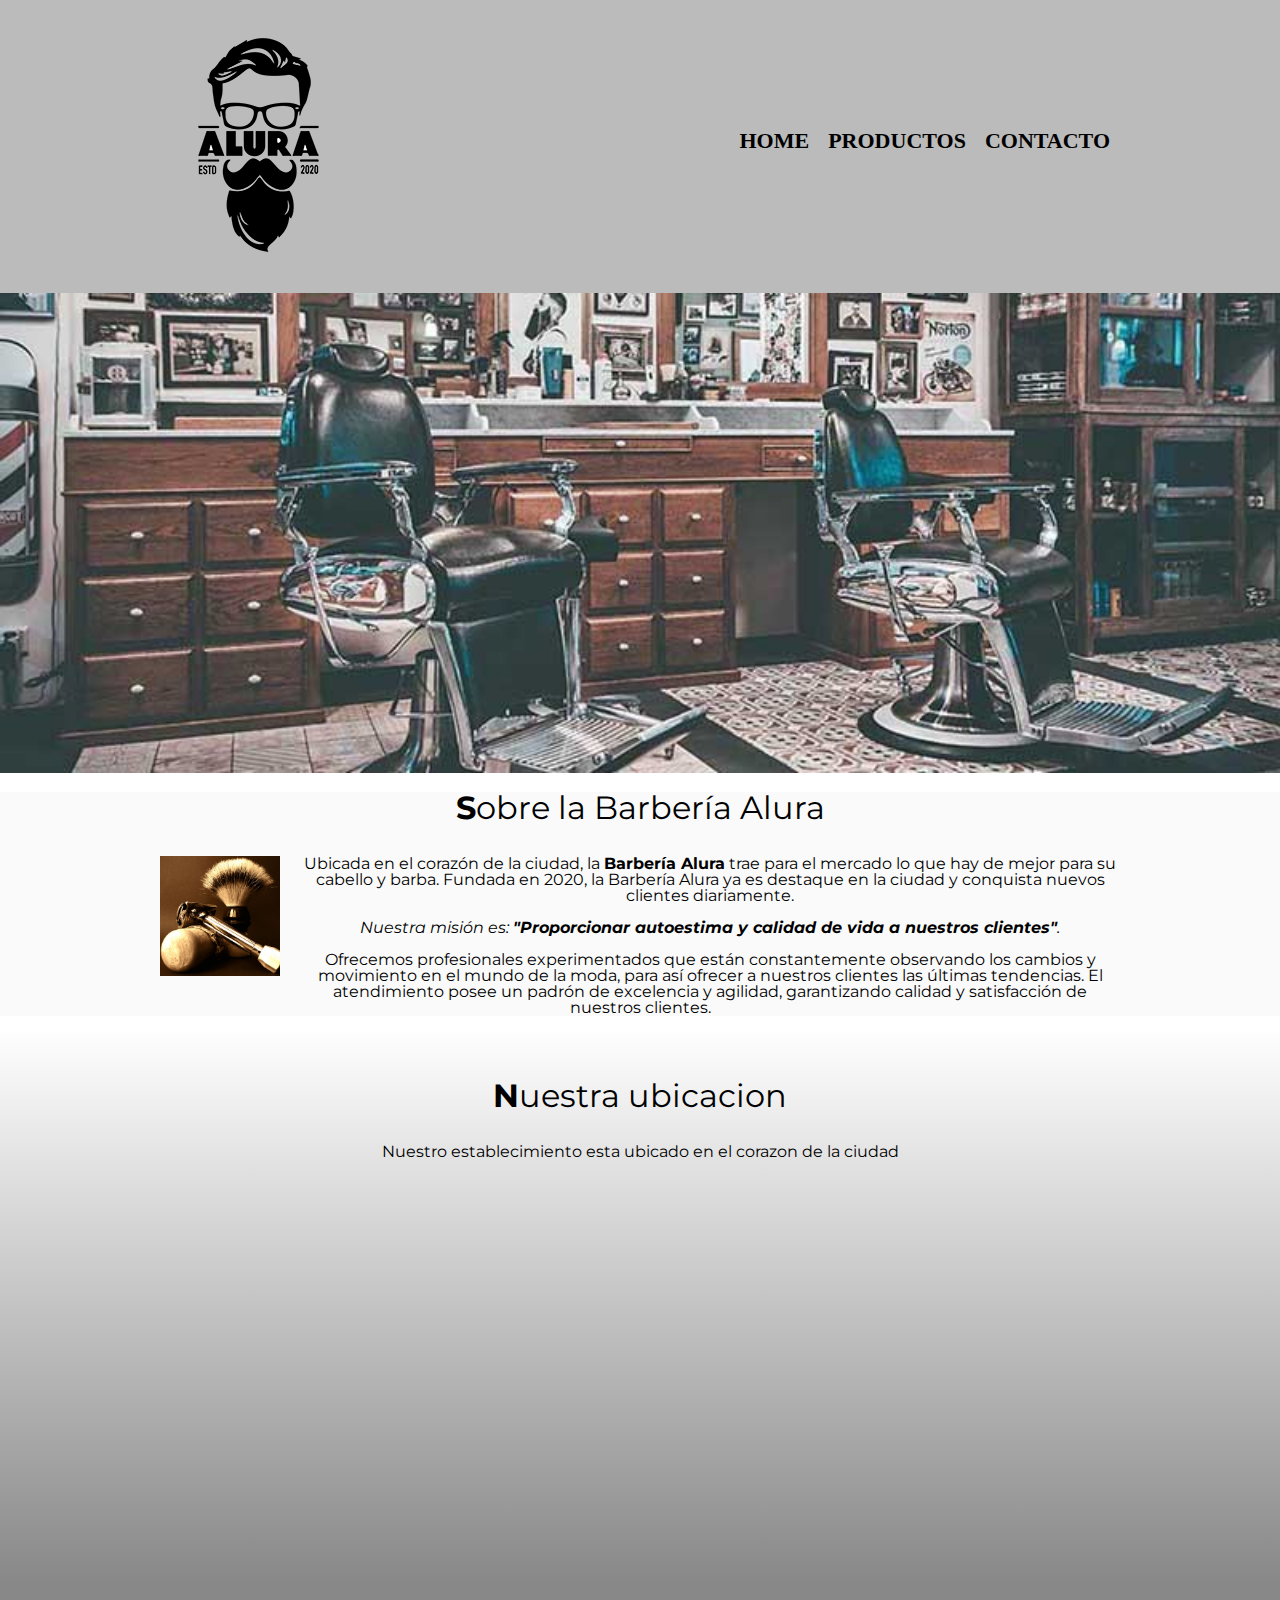
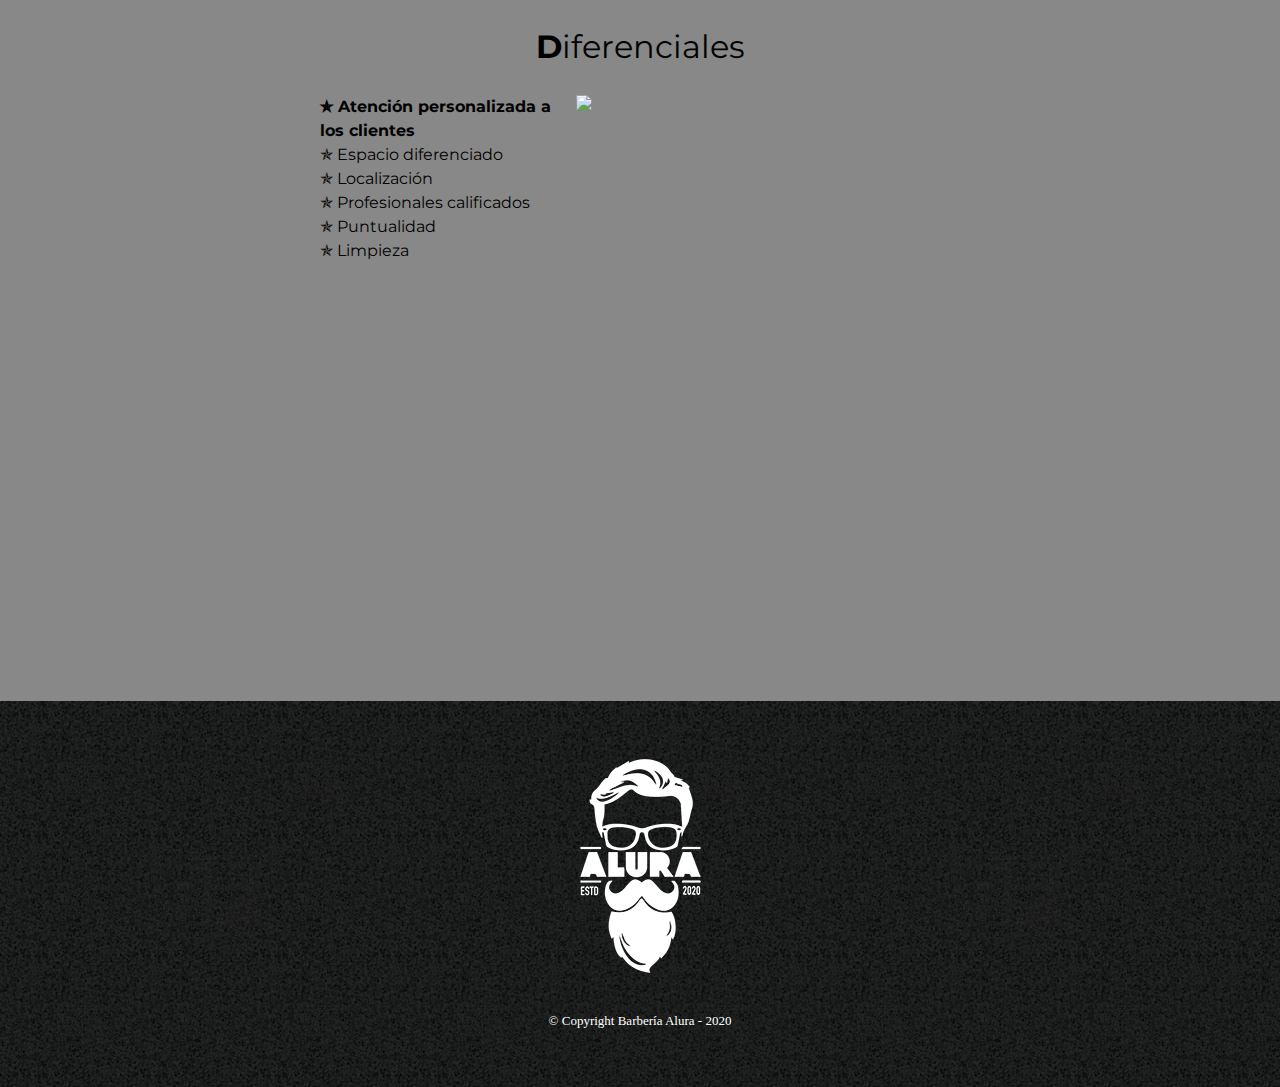
==== index.html @ 91f3987e "Avances curso Alura" ====
<!DOCTYPE html>

<html lang="es">
    
    <head>

        <meta charset="UTF-8"> 
        <title>Barbería Alura</title>
        <link rel="stylesheet" href="reset.css">
        <link rel="stylesheet" href="style.css">

        <link rel="preconnect" href="https://fonts.googleapis.com">
        <link rel="preconnect" href="https://fonts.gstatic.com" crossorigin>
        <link href="https://fonts.googleapis.com/css2?family=Montserrat:wght@300&display=swap" rel="stylesheet">    
    
    </head>

    <body>

        <header>
            <div class="caja">
                <h1><img src="imagenes/logo.png"></h1>
                <nav>
                    <ul>
                        <li><a href="index.html">Home</a></li>
                        <li><a href="productos.html">Productos</a></li>
                        <li><a href="contacto.html">Contacto</a></li>
                    </ul>
                </nav>
            </div>
        </header>

        <img class="banner" src="banner/banner.jpg">

        <main>
            <section class="principal">
                <div class="primer-texto">

                    <h2 class="titulo-principal">Sobre la Barbería Alura</h2>
                    <img class="utensilios" src="imagenes/utensilios[1].jpg" alt="utensilios de un barbero">
        
                    <p>Ubicada en el corazón de la ciudad, la <strong>Barbería Alura</strong> trae para el mercado lo que hay de mejor para su cabello y barba. Fundada en 2020, la Barbería Alura ya es destaque en la ciudad y conquista nuevos clientes diariamente.</p>
        
                    <p id="mision"><em>Nuestra misión es: <strong>"Proporcionar autoestima y calidad de vida a nuestros clientes"</strong>.</em></p>
        
                    <p>Ofrecemos profesionales experimentados que están constantemente observando los cambios y movimiento en el mundo de la moda, para así ofrecer a nuestros clientes las últimas tendencias. El atendimiento posee un padrón de excelencia y agilidad, garantizando calidad y satisfacción de nuestros clientes.</p> 
            </div>
            </section>


            <div class="mapa-contenido">
                <section class="mapa">
                <h3 class="titulo-principal">Nuestra ubicacion</h3>
                <p class="parrafo">Nuestro establecimiento esta ubicado en el corazon de la ciudad</p>
                <div class="mapa-principal"><iframe src="https://www.google.com/maps/embed?pb=!1m18!1m12!1m3!1d3656.4498404749006!2d-46.63452058469302!3d-23.58819478466954!2m3!1f0!2f0!3f0!3m2!1i1024!2i768!4f13.1!3m3!1m2!1s0x94ce5a2b2ed7f3a1%3A0xab35da2f5ca62674!2sCaelum%20-%20Education%20and%20Innovation!5e0!3m2!1ses-419!2sca!4v1660457091558!5m2!1ses-419!2sca" width="100%" height="300" style="border:0;" allowfullscreen="" loading="lazy" referrerpolicy="no-referrer-when-downgrade"></iframe>
                </div>
            
            </div>

        </section>
            <section class="diferenciales">
    
                <h3 class="titulo-principal">Diferenciales</h3>
                <div class="contenido-diferenciales">
                    <ul class="lista-diferenciales">
                        <li class="items">Atención personalizada a los clientes</li>
                        <li class="items">Espacio diferenciado</li>
                        <li class="items">Localización</li>
                        <li class="items">Profesionales calificados</li>
                        <li class="items">Puntualidad</li>
                        <li class="items">Limpieza</li>
                    </ul><img src="diferenciales/diferenciales.jpg" class="imagen-diferenciales">
                
                    <div class="video">
                    <iframe width="560" height="315" src="https://www.youtube.com/embed/Q-fQkXVm878" title="YouTube video player" frameborder="0" allow="accelerometer; autoplay; clipboard-write; encrypted-media; gyroscope; picture-in-picture" allowfullscreen></iframe>
                    </div>
                
                </div>
                
                
                
            </section>

        </main>

     
       
        

        <footer>
            <img src="imagenes/logo-blanco.png">
            <p class="copyright">&copy Copyright Barbería Alura - 2020</p>
        </footer>
        
        
    </body>
</html>
---- style.css ----
*{
    font-family: 'Montserrat', sans-serif;
}


header {
    background-color: #BBBBBB;
    padding: 20px 0;
}

.caja{
    width: 940px;
    position: relative;
    margin: 0 auto;
}

nav{
    position: absolute;
    top:110px;
    right: 0;
}

nav li{
    display: inline;
    margin: 0 0 0 15px;
}

nav a{
    text-transform: uppercase;
    color: #000000;
    font-weight: bold;
    font-size: 22px;
    text-decoration: none;
}

nav a:hover{
    color: #c78c19;
    text-decoration: underline;
}

.productos{
    width: 940px;
    margin: 0 auto;
    padding: 50px;
}


.productos li{
    display: inline-block;
    text-align: center;
    width: 30%;
    vertical-align: top;
    margin: 0 1.5%;
    padding: 30px 20px;
    box-sizing: border-box;
    border: 2px solid #000000;
    border-radius: 10px;
}

.productos li:hover{
    border-color:#c78c19;
}

.productos li:active{
    border-color:#088c19;
}

.productos h2{
    font-size: 30px;
    font-weight: bold;
}

.productos li:hover h2{
    font-size: 33px;
}

.producto-descripcion{
    font-size: 18px;
}

.producto-precio{
    font-size: 20px;
    font-weight: bold;
    margin-top:10px;
}

footer{
    text-align: center;
    background: url(imagenes/bg.jpg);
    padding:40px;
}

.copyright{
    color:#FFFFFF;
    font-size: 13px;
    margin:20px;
}

.formulario{
    padding: 35px;
    width: 960px;
    margin: 1em auto;
}

form label, form legend{
    display: block;
    font-size: 20px;
    margin: 0 0 10px;
}

.label-contacto{
    padding: 20px 0 20px 0;
}

.input-padron{
    display: block;
    margin: 0 0 20px;
    padding: 10px 25px;
    width: 50%;
}

.checkbox{
    margin:20px 0;
}

.enviar{
    width: 40%;
    padding: 15px 0 25px 0;
    font-size: 18px;
    font-weight: bold;
    color:white;
    background: orange;
    border:none;
    border-radius: 5px;
    transition: 1s all;
    cursor:pointer;
}

.enviar:hover{
    background: darkorange;
    transform: scale(1.2);
}

table{
    margin: 40px 40px;
}

thead{
    background: #555555;
    color:white;
    font-weight: bold;
}

td,th{
    border: 1px solid #000000;
    padding: 8px 15px;
}
/* CSS para la pagina Home */
.banner{
    width: 100%;
}
.principal{
    width: 100%;
}
.primer-texto{
    width: 960px;
    text-align: center;
    margin: 1em auto;
}

.titulo-principal{
    text-align: center;
    font-size: 2em;
    margin: 0 0 1em;
}

.titulo-principal::first-letter{
    font-weight: bold;
}

.principal p{
    text-align: center;
    margin: 0 0 1em;

}

.utensilios{
    width: 120px;
    float: left;
    margin: 0 20px 20px 0;
}
.contenido-diferenciales{
    width: 640px;
    margin: 0 auto;
}

.lista-diferenciales{
    width: 40%;
    display: inline-block;
    vertical-align: top;
}

.items{
    line-height: 1.5;
}

.items:before{
    content:"✯   ";
}
.items:first-child{
    font-weight: bold;
}

.imagen-diferenciales{
    width: 60%;
    
}

.imagen-diferenciales:hover{
    opacity: 30%;
}

.principal{
    background-color: #fafafa;
    text-align: center;
      
}

.principal strong{
    font-weight: bold;
}

.principal em{
    font-style: italic;
}

/* Mapa */

iframe{
    padding: 20px;
    border: 3em;
}

.mapa {
    padding: 3em 0;
    background: linear-gradient(#FEFEFE , #888888);
}

.mapa p{
    max-width: 0 0 2em;
    text-align: center;
}
.mapa-principal{
    width: 960px;
    margin: 1em auto;
}

.mapa-contenido{
    
    margin: 0 auto;
    background-color: #c78c19;
}

.diferenciales{
    background-color: #888888;
    padding: 3em 0;
}


.video{
    width: 560px;
    margin: 1em auto;
}
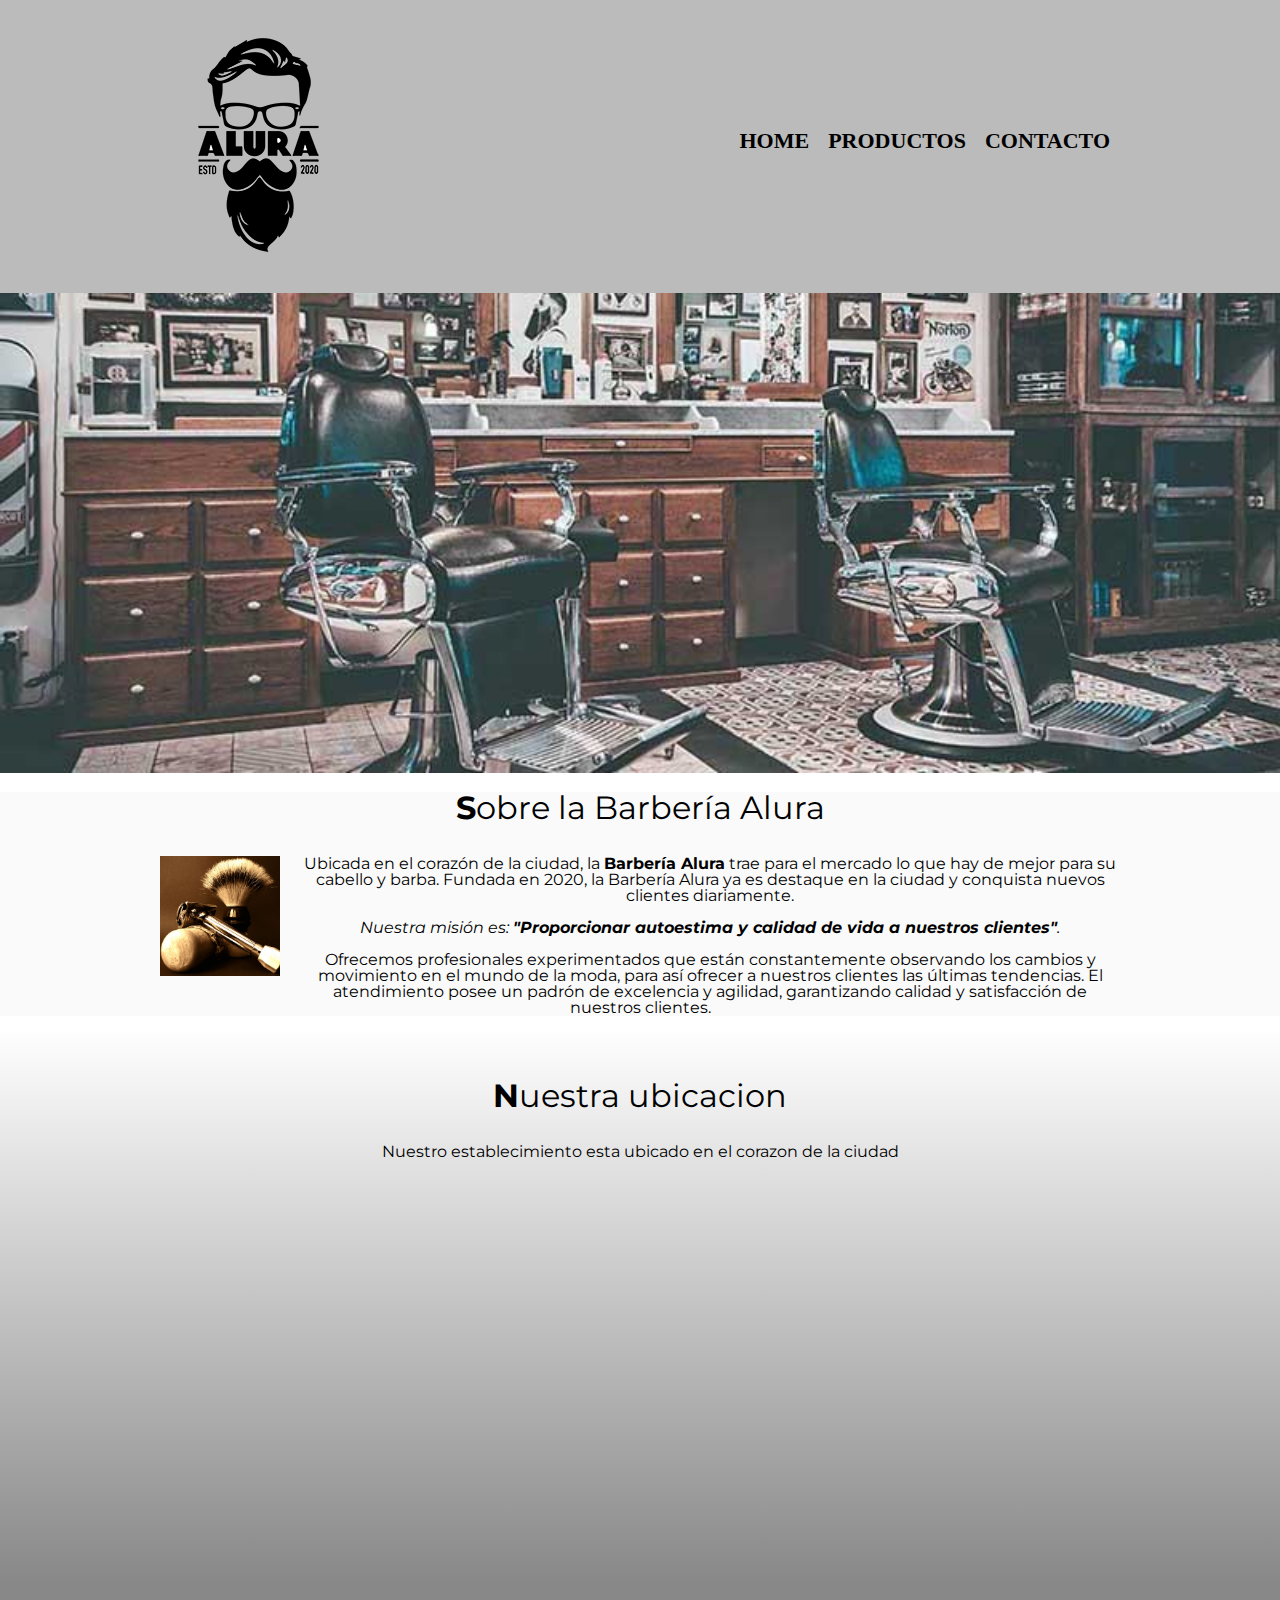
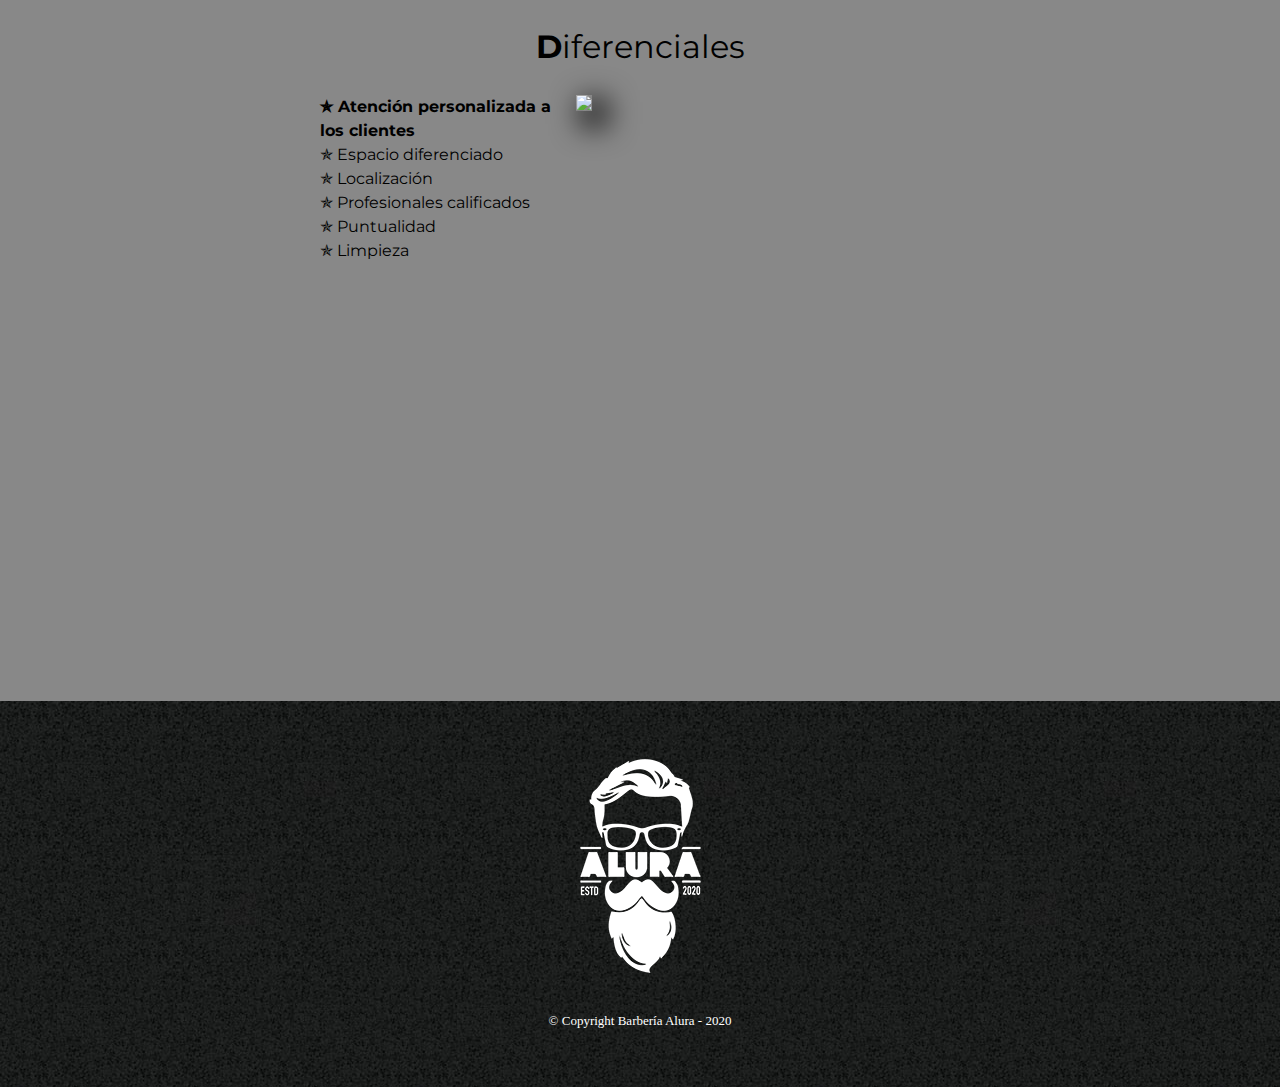
==== commit 7a424376: "mejorando el diseño del codigo" ====
--- a/index.html
+++ b/index.html
@@ -5,6 +5,7 @@
     <head>
 
         <meta charset="UTF-8"> 
+        <meta name="viewport" content="width=decive-width">
         <title>Barbería Alura</title>
         <link rel="stylesheet" href="reset.css">
         <link rel="stylesheet" href="style.css">
@@ -72,7 +73,7 @@
                     </ul><img src="diferenciales/diferenciales.jpg" class="imagen-diferenciales">
                 
                     <div class="video">
-                    <iframe width="560" height="315" src="https://www.youtube.com/embed/Q-fQkXVm878" title="YouTube video player" frameborder="0" allow="accelerometer; autoplay; clipboard-write; encrypted-media; gyroscope; picture-in-picture" allowfullscreen></iframe>
+                    <iframe width="100%" height="315" src="https://www.youtube.com/embed/Q-fQkXVm878" title="YouTube video player" frameborder="0" allow="accelerometer; autoplay; clipboard-write; encrypted-media; gyroscope; picture-in-picture" allowfullscreen></iframe>
                     </div>
                 
                 </div>
--- a/style.css
+++ b/style.css
@@ -213,6 +213,7 @@
 
 .imagen-diferenciales{
     width: 60%;
+    box-shadow: 10px 10px 30px 5px #000000;
     
 }
 
@@ -272,4 +273,10 @@
     margin: 1em auto;
 }
 
-
+@media screen and (max-width:480px){
+    .caja, .principal ,.mapa-contenido, .diferenciales, .contenido-diferenciales, .video{
+        width: auto;
+    }
+}
+    
+
